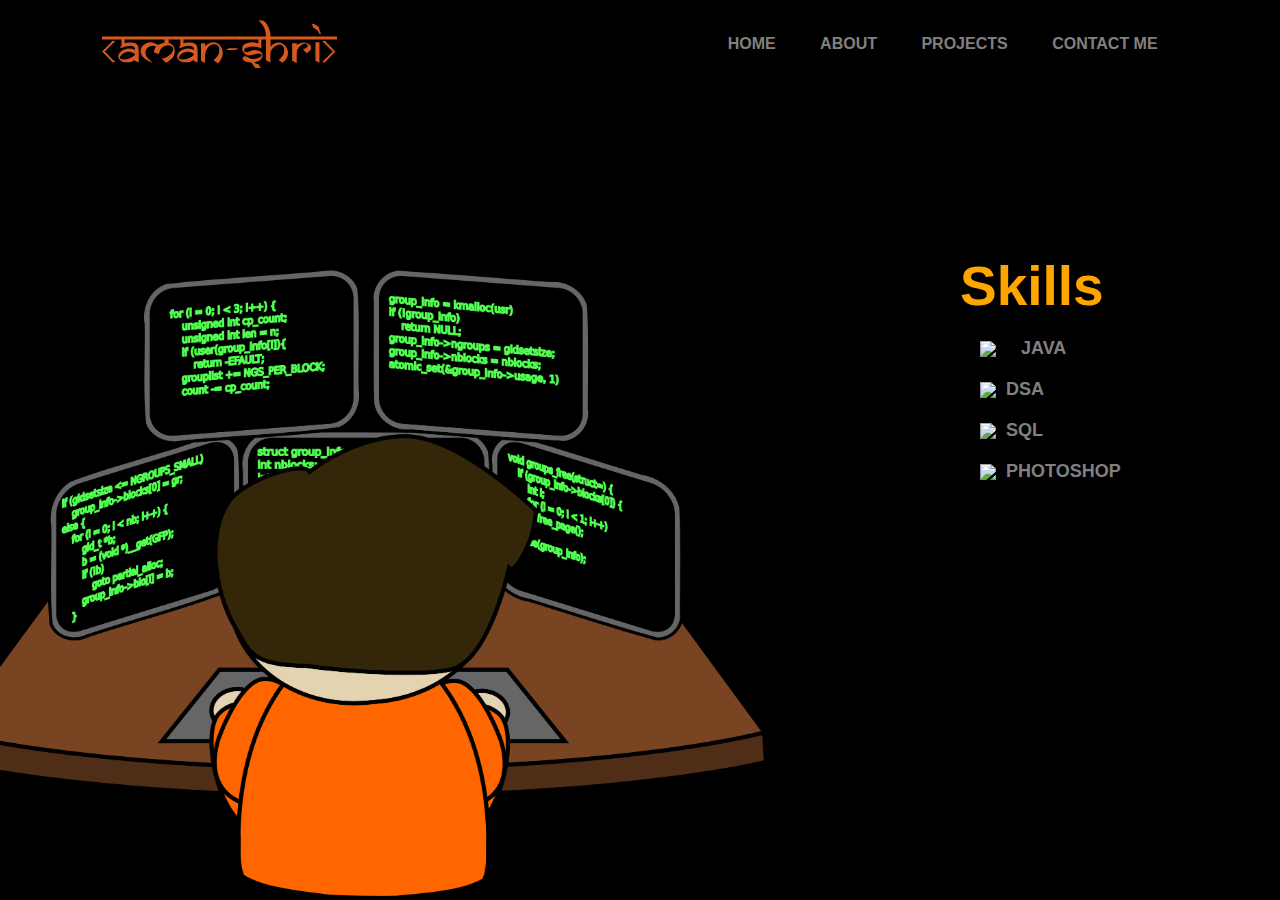
==== about.html @ 01919c54 "final commit" ====
<!DOCTYPE html>
<html lang="en">

<head>
    <meta charset="UTF-8">
    <meta http-equiv="X-UA-Compatible" content="IE=edge">
    <meta name="viewport" content="width=device-width, initial-scale=1.0">
    <link rel="stylesheet" href="style2.css">

    <title>About</title>
</head>

<body>
    <div class="about_hero">
        <nav>
            <img src="Images/aman-shri(orange).png" class="logo">
            <ul>
                <li><a href="index.html">HOME</a></li>
                <li><a href="about.html">ABOUT</a></li>
                <li><a href="projects.html">PROJECTS</a></li>
                <li><a href="contact.html">CONTACT ME</a></li>
            </ul>
        </nav>

        <div class="skills">
            <h1><span>Skills</span></h1>
            <div class="java">
                <img src="images/java.png"> &nbsp;&nbsp;&nbsp;&nbsp; JAVA
            </div>
            <div class="java">
                <img src="images/dsa.png"> &nbsp;&nbsp;DSA
            </div>
            <div class="java">
                <img src="images/sql.png"> &nbsp;&nbsp;SQL
            </div>
            <div class="java">
                <img src="images/ps.png"> &nbsp;&nbsp;PHOTOSHOP
            </div>
        </div>

        <div class="images">
            <img src = "Images/skills_3.png" class = "boy">
        </div>

    </div>
</body>

</html>
---- style2.css ----
*{
    margin: 0;
    padding: 0;
    font-family: sans-serif;

}

.about_hero{
    position: relative;
    width: 100%;
    height: 100vh;
    background: black;
}

nav{
    display: flex;
    width: 84%;
    margin: auto;
    padding: 20px 0;
    align-items: center;
    justify-content: space-between;
}

nav ul li{
    display: inline-block;
    list-style: none;
    margin: 10px 20px;
}

nav ul li a{
    text-decoration: none;
    color: grey;
    font-weight: bold;
}

nav ul li a:hover{
    color: orange;
    
}

.skills{
    
    margin-left: 75%;
    margin-top: 13%;
}

.skills h1{
    font-size: 55px;
    color: white;
    margin-bottom: 20px;
}

span{
    color: orange;
}

.skills p{
    font-size: 30px;
    color: grey;
    line-height: 40px;

}

.skills a{
    background: #555;
    padding: 10px 18px;
    text-decoration: none;
    font-weight: bold;
    color: #fff;
    display: inline-block;
    margin: 30px 0;
    border-radius: 5px;
}

.java{
    color: grey;
    margin-top: 20px;
    padding-left: 20px;
    align-items: center;
    display: flex;
    font-weight: bold;
    font-size: 18px;
}

.images{
    width: 45%;
    height: 80%;
    position: absolute;
    bottom: 0;
    right: 100px;
}

.images img{
    height: 90%;
    position: absolute;
    bottom: 0;
    transform: translateX(-80%);
    transition: bottom 1s, left 1s;
}
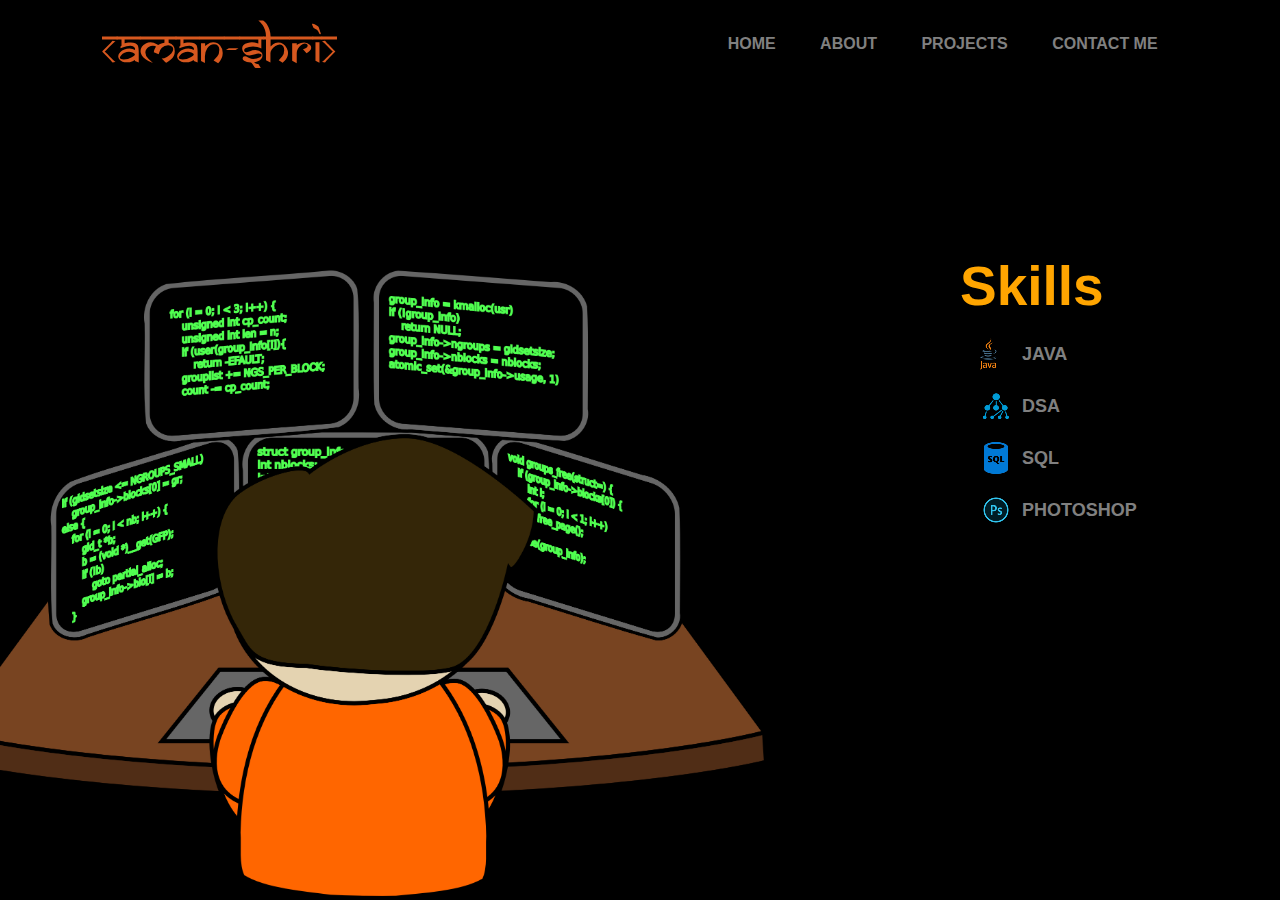
==== commit e886ccbf: "final commit minor change" ====
--- a/about.html
+++ b/about.html
@@ -25,16 +25,16 @@
         <div class="skills">
             <h1><span>Skills</span></h1>
             <div class="java">
-                <img src="images/java.png"> &nbsp;&nbsp;&nbsp;&nbsp; JAVA
+                <img src="Images/java.png"> &nbsp;&nbsp;&nbsp;&nbsp; JAVA
             </div>
             <div class="java">
-                <img src="images/dsa.png"> &nbsp;&nbsp;DSA
+                <img src="Images/dsa.png"> &nbsp;&nbsp;DSA
             </div>
             <div class="java">
-                <img src="images/sql.png"> &nbsp;&nbsp;SQL
+                <img src="Images/sql.png"> &nbsp;&nbsp;SQL
             </div>
             <div class="java">
-                <img src="images/ps.png"> &nbsp;&nbsp;PHOTOSHOP
+                <img src="Images/ps.png"> &nbsp;&nbsp;PHOTOSHOP
             </div>
         </div>
 
